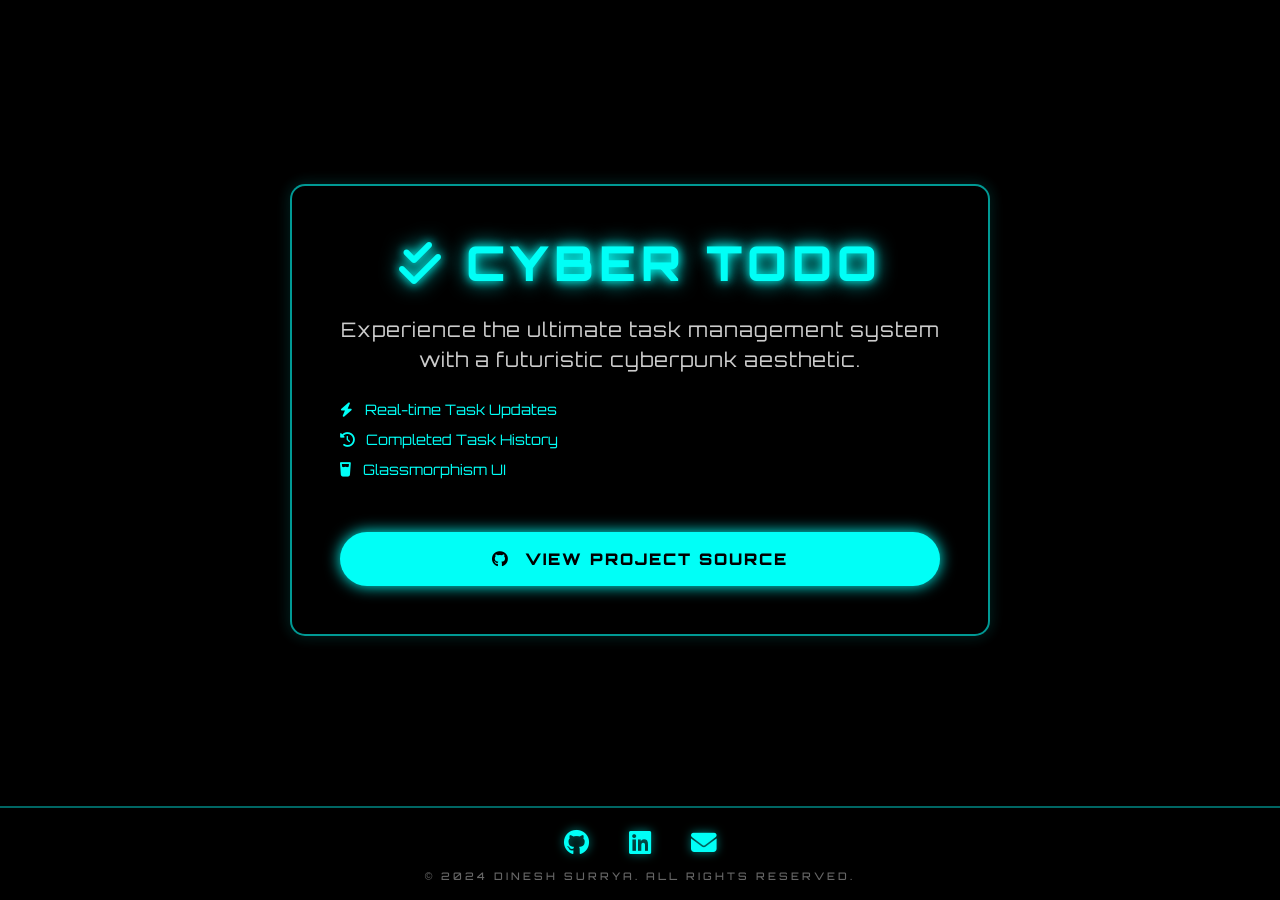
==== index.html @ 2092b496 "Added index.html landing page for GitHub Pages" ====
<!DOCTYPE html>
<html lang="en">

<head>
    <meta charset="UTF-8">
    <meta name="viewport" content="width=device-width, initial-scale=1.0">
    <title>Dinesh Surrya | Todo Project</title>
    <link href="https://cdn.jsdelivr.net/npm/bootstrap@5.3.3/dist/css/bootstrap.min.css" rel="stylesheet">
    <link rel="stylesheet" href="https://cdnjs.cloudflare.com/ajax/libs/font-awesome/6.4.0/css/all.min.css">
    <link href="https://fonts.googleapis.com/css2?family=Orbitron:wght@500&display=swap" rel="stylesheet">
    <style>
        /* Embedding core styles for the landing page */
        html,
        body {
            height: 100vh;
            width: 100vw;
            margin: 0;
            padding: 0;
            font-family: 'Orbitron', sans-serif;
            color: #fff;
            overflow: hidden;
            background: #000;
        }

        #bg-video {
            position: fixed;
            top: 0;
            left: 0;
            width: 100%;
            height: 100%;
            object-fit: cover;
            z-index: -2;
        }

        .vh-100 {
            position: relative;
            z-index: 10;
            padding-bottom: 80px;
        }

        .card {
            background: rgba(0, 0, 0, 0.7) !important;
            border: 2px solid rgba(0, 255, 247, 0.6);
            border-radius: 15px;
            backdrop-filter: blur(12px) saturate(180%);
            -webkit-backdrop-filter: blur(12px) saturate(180%);
            box-shadow: 0 0 30px rgba(0, 0, 0, 0.5), 0 0 15px rgba(0, 255, 247, 0.2);
            transition: all 0.4s cubic-bezier(0.175, 0.885, 0.32, 1.275);
        }

        .card:hover {
            transform: translateY(-5px) scale(1.01);
            box-shadow: 0 0 50px rgba(0, 255, 247, 0.4);
            border-color: #00fff7;
        }

        .todo-heading {
            font-size: 3rem;
            font-weight: 800;
            color: #00fff7;
            text-transform: uppercase;
            letter-spacing: 5px;
            text-shadow: 0 0 10px #00fff7, 0 0 20px #00fff7;
        }

        .btn-visit {
            background: #00fff7 !important;
            color: #000 !important;
            font-weight: 900;
            border: none;
            box-shadow: 0 0 15px #00fff7;
            transition: 0.3s;
            text-decoration: none;
            padding: 15px 40px;
            border-radius: 50px;
            text-transform: uppercase;
            letter-spacing: 2px;
            display: inline-block;
            margin-top: 20px;
        }

        .btn-visit:hover {
            background: #fff !important;
            box-shadow: 0 0 25px #fff;
            transform: scale(1.05);
        }

        /* Footer Styles */
        .footer-contact {
            position: fixed;
            bottom: 0;
            left: 0;
            width: 100%;
            padding: 15px 0;
            background: rgba(0, 0, 0, 0.6);
            backdrop-filter: blur(15px);
            -webkit-backdrop-filter: blur(15px);
            border-top: 2px solid rgba(0, 255, 247, 0.4);
            z-index: 1000;
        }

        .contact-links {
            display: flex;
            justify-content: center;
            gap: 40px;
            margin-bottom: 8px;
        }

        .contact-icon {
            font-size: 1.6rem;
            color: #00fff7;
            text-shadow: 0 0 10px rgba(0, 255, 247, 0.5);
            transition: all 0.4s cubic-bezier(0.175, 0.885, 0.32, 1.275);
            text-decoration: none;
        }

        .contact-icon:hover {
            color: #fff;
            transform: translateY(-8px) scale(1.3);
        }

        .contact-icon.github:hover {
            color: #fff;
            text-shadow: 0 0 20px #fff, 0 0 30px #00fff7;
        }

        .contact-icon.linkedin:hover {
            color: #0077b5;
            text-shadow: 0 0 20px #0077b5, 0 0 30px #0077b5;
        }

        .contact-icon.email:hover {
            color: #ff00c8;
            text-shadow: 0 0 20px #ff00c8, 0 0 30px #ff00c8;
        }

        .copyright {
            font-size: 0.65rem;
            letter-spacing: 3px;
            text-transform: uppercase;
            color: rgba(255, 255, 255, 0.4);
            margin: 0;
            font-weight: 500;
        }
    </style>
</head>

<body>
    <video autoplay muted loop playsinline id="bg-video">
        <source src="./todos/static/todos/videos/Cyber_Punk.mp4" type="video/mp4">
        Your browser does not support the video tag.
    </video>

    <div class="d-flex justify-content-center align-items-center vh-100 text-center">
        <div class="card p-5 mx-3" style="max-width: 700px;">
            <h1 class="todo-heading mb-4">
                <i class="fas fa-check-double"></i> Cyber Todo
            </h1>
            <p class="lead mb-4" style="color: rgba(255, 255, 255, 0.8); letter-spacing: 1px;">
                Experience the ultimate task management system with a futuristic cyberpunk aesthetic.
            </p>
            <div class="features mb-4 text-start" style="color: #00fff7; font-size: 0.9rem;">
                <div class="mb-2"><i class="fas fa-bolt me-2"></i> Real-time Task Updates</div>
                <div class="mb-2"><i class="fas fa-history me-2"></i> Completed Task History</div>
                <div class="mb-2"><i class="fas fa-glass-water me-2"></i> Glassmorphism UI</div>
            </div>
            <a href="https://github.com/DINESHSURRYA/TodoProject" target="_blank" class="btn btn-visit">
                <i class="fab fa-github me-2"></i> View Project Source
            </a>
        </div>
    </div>

    <footer class="footer-contact">
        <div class="container text-center">
            <div class="contact-links">
                <a href="https://github.com/DINESHSURRYA" target="_blank" class="contact-icon github"
                    data-bs-toggle="tooltip" title="GitHub">
                    <i class="fab fa-github"></i>
                </a>
                <a href="https://www.linkedin.com/in/dinesh-surrya-a5a67a2ba" target="_blank"
                    class="contact-icon linkedin" data-bs-toggle="tooltip" title="LinkedIn">
                    <i class="fab fa-linkedin"></i>
                </a>
                <a href="mailto:dineshsurrya66@gmail.com" class="contact-icon email" data-bs-toggle="tooltip"
                    title="Email">
                    <i class="fas fa-envelope"></i>
                </a>
            </div>
            <p class="copyright">&copy; 2024 DINESH SURRYA. All Rights Reserved.</p>
        </div>
    </footer>

    <script src="https://cdn.jsdelivr.net/npm/bootstrap@5.3.3/dist/js/bootstrap.bundle.min.js"></script>
    <script>
        const tooltipTriggerList = document.querySelectorAll('[data-bs-toggle="tooltip"]')
        const tooltipList = [...tooltipTriggerList].map(tooltipTriggerEl => new bootstrap.Tooltip(tooltipTriggerEl))
    </script>
</body>

</html>
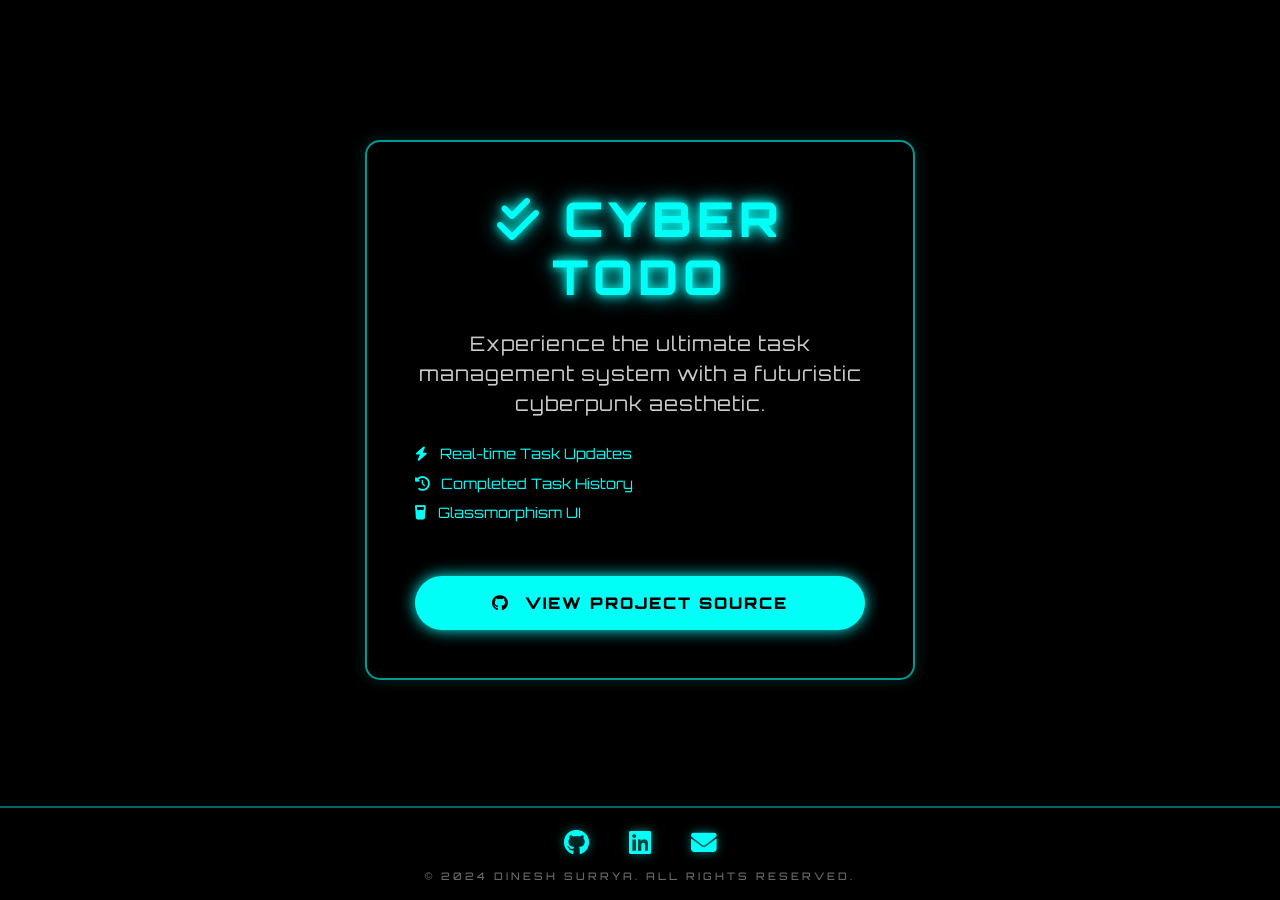
==== commit ae13dc6e: "Minimized box size and isolated zoom effect to primary boxes only" ====
--- a/index.html
+++ b/index.html
@@ -49,9 +49,13 @@
         }
 
         .card:hover {
-            transform: translateY(-5px) scale(1.01);
+            transform: translateY(-5px);
             box-shadow: 0 0 50px rgba(0, 255, 247, 0.4);
             border-color: #00fff7;
+        }
+
+        .zoom-box:hover {
+            transform: translateY(-8px) scale(1.03) !important;
         }
 
         .todo-heading {
@@ -116,7 +120,7 @@
 
         .contact-icon:hover {
             color: #fff;
-            transform: translateY(-8px) scale(1.3);
+            transform: translateY(-5px);
         }
 
         .contact-icon.github:hover {
@@ -152,7 +156,7 @@
     </video>
 
     <div class="d-flex justify-content-center align-items-center vh-100 text-center">
-        <div class="card p-5 mx-3" style="max-width: 700px;">
+        <div class="card zoom-box p-5 mx-3" style="max-width: 550px;">
             <h1 class="todo-heading mb-4">
                 <i class="fas fa-check-double"></i> Cyber Todo
             </h1>
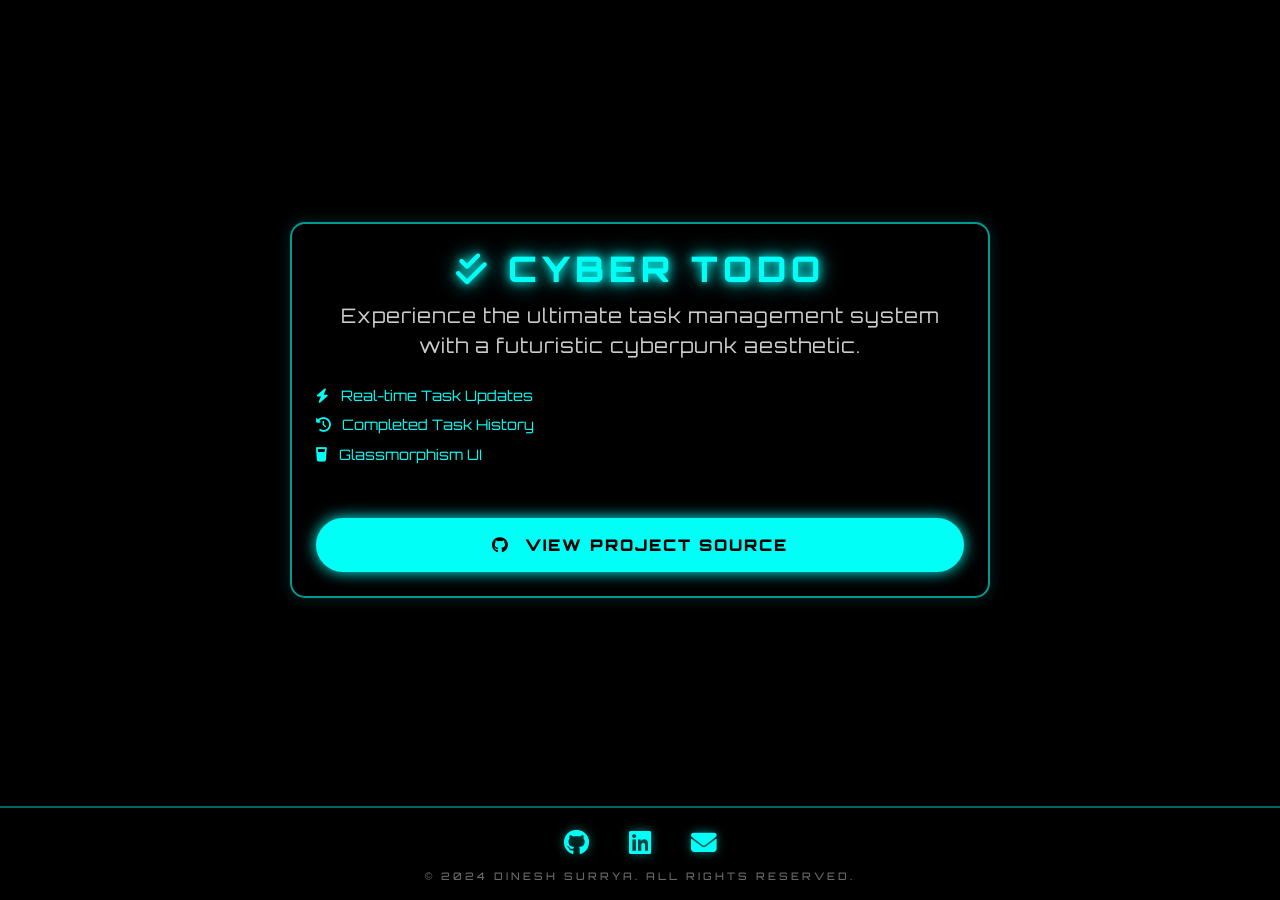
==== commit 74c9dc69: "Optimized vertical box height for 100% zoom and made contact icons static" ====
--- a/index.html
+++ b/index.html
@@ -59,12 +59,13 @@
         }
 
         .todo-heading {
-            font-size: 3rem;
+            font-size: 2.2rem;
             font-weight: 800;
             color: #00fff7;
             text-transform: uppercase;
             letter-spacing: 5px;
             text-shadow: 0 0 10px #00fff7, 0 0 20px #00fff7;
+            margin-bottom: 10px !important;
         }
 
         .btn-visit {
@@ -114,13 +115,13 @@
             font-size: 1.6rem;
             color: #00fff7;
             text-shadow: 0 0 10px rgba(0, 255, 247, 0.5);
-            transition: all 0.4s cubic-bezier(0.175, 0.885, 0.32, 1.275);
+            transition: color 0.3s ease, text-shadow 0.3s ease;
             text-decoration: none;
         }
 
         .contact-icon:hover {
             color: #fff;
-            transform: translateY(-5px);
+            transform: none;
         }
 
         .contact-icon.github:hover {
@@ -156,7 +157,7 @@
     </video>
 
     <div class="d-flex justify-content-center align-items-center vh-100 text-center">
-        <div class="card zoom-box p-5 mx-3" style="max-width: 550px;">
+        <div class="card zoom-box p-4 mx-3" style="max-width: 700px;">
             <h1 class="todo-heading mb-4">
                 <i class="fas fa-check-double"></i> Cyber Todo
             </h1>
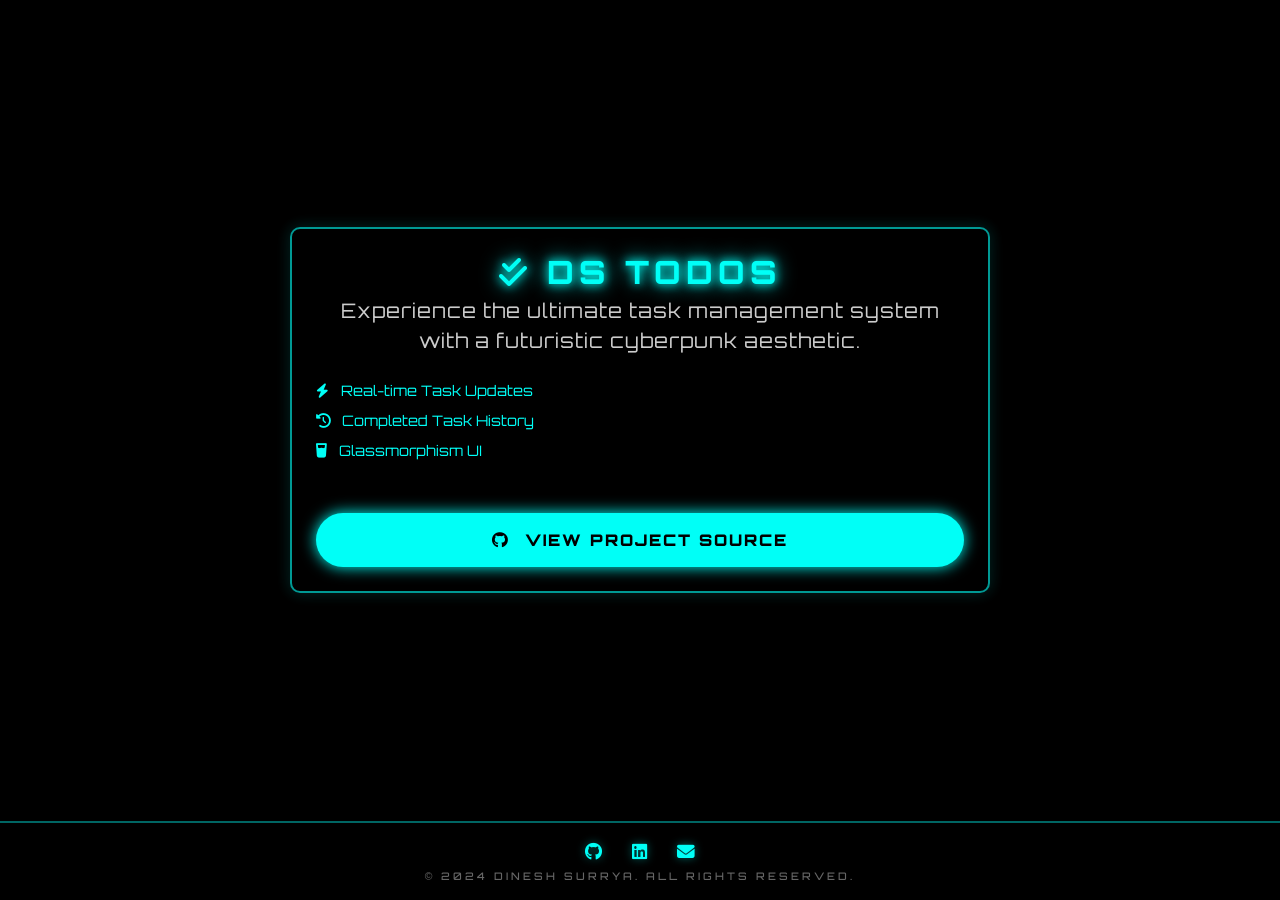
==== commit bfa09e89: "UI: Refined DS Todos branding, locked footer contact animations, and separated footer styling" ====
--- a/index.html
+++ b/index.html
@@ -4,10 +4,12 @@
 <head>
     <meta charset="UTF-8">
     <meta name="viewport" content="width=device-width, initial-scale=1.0">
-    <title>Dinesh Surrya | Todo Project</title>
+    <title>DS Todos | Dinesh Surrya</title>
+    <link rel="icon" type="image/png" href="./todos/static/todos/images/todo.png">
     <link href="https://cdn.jsdelivr.net/npm/bootstrap@5.3.3/dist/css/bootstrap.min.css" rel="stylesheet">
     <link rel="stylesheet" href="https://cdnjs.cloudflare.com/ajax/libs/font-awesome/6.4.0/css/all.min.css">
     <link href="https://fonts.googleapis.com/css2?family=Orbitron:wght@500&display=swap" rel="stylesheet">
+    <link rel="stylesheet" href="./todos/static/todos/footer.css?v=1.1">
     <style>
         /* Embedding core styles for the landing page */
         html,
@@ -41,7 +43,7 @@
         .card {
             background: rgba(0, 0, 0, 0.7) !important;
             border: 2px solid rgba(0, 255, 247, 0.6);
-            border-radius: 15px;
+            border-radius: 10px;
             backdrop-filter: blur(12px) saturate(180%);
             -webkit-backdrop-filter: blur(12px) saturate(180%);
             box-shadow: 0 0 30px rgba(0, 0, 0, 0.5), 0 0 15px rgba(0, 255, 247, 0.2);
@@ -49,23 +51,23 @@
         }
 
         .card:hover {
-            transform: translateY(-5px);
             box-shadow: 0 0 50px rgba(0, 255, 247, 0.4);
             border-color: #00fff7;
         }
 
         .zoom-box:hover {
-            transform: translateY(-8px) scale(1.03) !important;
+            box-shadow: 0 0 50px rgba(0, 255, 247, 0.4);
+            border-color: #00fff7;
         }
 
         .todo-heading {
-            font-size: 2.2rem;
+            font-size: 2rem;
             font-weight: 800;
             color: #00fff7;
             text-transform: uppercase;
             letter-spacing: 5px;
             text-shadow: 0 0 10px #00fff7, 0 0 20px #00fff7;
-            margin-bottom: 10px !important;
+            margin-bottom: 5px !important;
         }
 
         .btn-visit {
@@ -87,65 +89,6 @@
         .btn-visit:hover {
             background: #fff !important;
             box-shadow: 0 0 25px #fff;
-            transform: scale(1.05);
-        }
-
-        /* Footer Styles */
-        .footer-contact {
-            position: fixed;
-            bottom: 0;
-            left: 0;
-            width: 100%;
-            padding: 15px 0;
-            background: rgba(0, 0, 0, 0.6);
-            backdrop-filter: blur(15px);
-            -webkit-backdrop-filter: blur(15px);
-            border-top: 2px solid rgba(0, 255, 247, 0.4);
-            z-index: 1000;
-        }
-
-        .contact-links {
-            display: flex;
-            justify-content: center;
-            gap: 40px;
-            margin-bottom: 8px;
-        }
-
-        .contact-icon {
-            font-size: 1.6rem;
-            color: #00fff7;
-            text-shadow: 0 0 10px rgba(0, 255, 247, 0.5);
-            transition: color 0.3s ease, text-shadow 0.3s ease;
-            text-decoration: none;
-        }
-
-        .contact-icon:hover {
-            color: #fff;
-            transform: none;
-        }
-
-        .contact-icon.github:hover {
-            color: #fff;
-            text-shadow: 0 0 20px #fff, 0 0 30px #00fff7;
-        }
-
-        .contact-icon.linkedin:hover {
-            color: #0077b5;
-            text-shadow: 0 0 20px #0077b5, 0 0 30px #0077b5;
-        }
-
-        .contact-icon.email:hover {
-            color: #ff00c8;
-            text-shadow: 0 0 20px #ff00c8, 0 0 30px #ff00c8;
-        }
-
-        .copyright {
-            font-size: 0.65rem;
-            letter-spacing: 3px;
-            text-transform: uppercase;
-            color: rgba(255, 255, 255, 0.4);
-            margin: 0;
-            font-weight: 500;
         }
     </style>
 </head>
@@ -159,7 +102,7 @@
     <div class="d-flex justify-content-center align-items-center vh-100 text-center">
         <div class="card zoom-box p-4 mx-3" style="max-width: 700px;">
             <h1 class="todo-heading mb-4">
-                <i class="fas fa-check-double"></i> Cyber Todo
+                <i class="fas fa-check-double"></i> DS Todos
             </h1>
             <p class="lead mb-4" style="color: rgba(255, 255, 255, 0.8); letter-spacing: 1px;">
                 Experience the ultimate task management system with a futuristic cyberpunk aesthetic.
--- a/todos/static/todos/footer.css
+++ b/todos/static/todos/footer.css
@@ -0,0 +1,70 @@
+/* ==========================================================
+   DS TODOS - HARD-LOCKED FOOTER CONTACTS
+   ========================================================== */
+
+.footer-contact {
+    position: fixed;
+    bottom: 0;
+    left: 0;
+    width: 100%;
+    padding: 15px 0;
+    background: rgba(0, 0, 0, 0.6);
+    backdrop-filter: blur(15px);
+    -webkit-backdrop-filter: blur(15px);
+    border-top: 2px solid rgba(0, 255, 247, 0.4);
+    z-index: 1000;
+}
+
+.contact-links {
+    display: flex;
+    justify-content: center;
+    gap: 30px;
+    margin-bottom: 5px;
+}
+
+/* Hard-Locked Contact Styles (STILL - NO ZOOM) */
+.contact-icon {
+    font-size: 1.1rem;
+    color: #00fff7 !important;
+    text-shadow: 0 0 8px rgba(0, 255, 247, 0.4);
+    text-decoration: none;
+    display: inline-block;
+
+    /* Strict still-state reinforcement */
+    transform: none !important;
+    scale: 1 !important;
+    animation: none !important;
+    transition: color 0.3s ease, text-shadow 0.3s ease !important;
+}
+
+/* Ensure no movement happens on hover */
+.contact-icon:hover {
+    transform: none !important;
+    scale: 1 !important;
+    animation: none !important;
+}
+
+.contact-icon.github:hover {
+    color: #fff !important;
+    text-shadow: 0 0 15px #00fff7;
+}
+
+.contact-icon.linkedin:hover {
+    color: #0077b5 !important;
+    text-shadow: 0 0 20px rgba(0, 119, 181, 0.6) !important;
+}
+
+.contact-icon.email:hover {
+    color: #ff00c8 !important;
+    text-shadow: 0 0 15px #ff00c8;
+}
+
+.copyright {
+    font-size: 0.65rem;
+    letter-spacing: 3px;
+    text-transform: uppercase;
+    color: rgba(255, 255, 255, 0.4);
+    margin: 0;
+    font-weight: 500;
+    text-align: center;
+}
